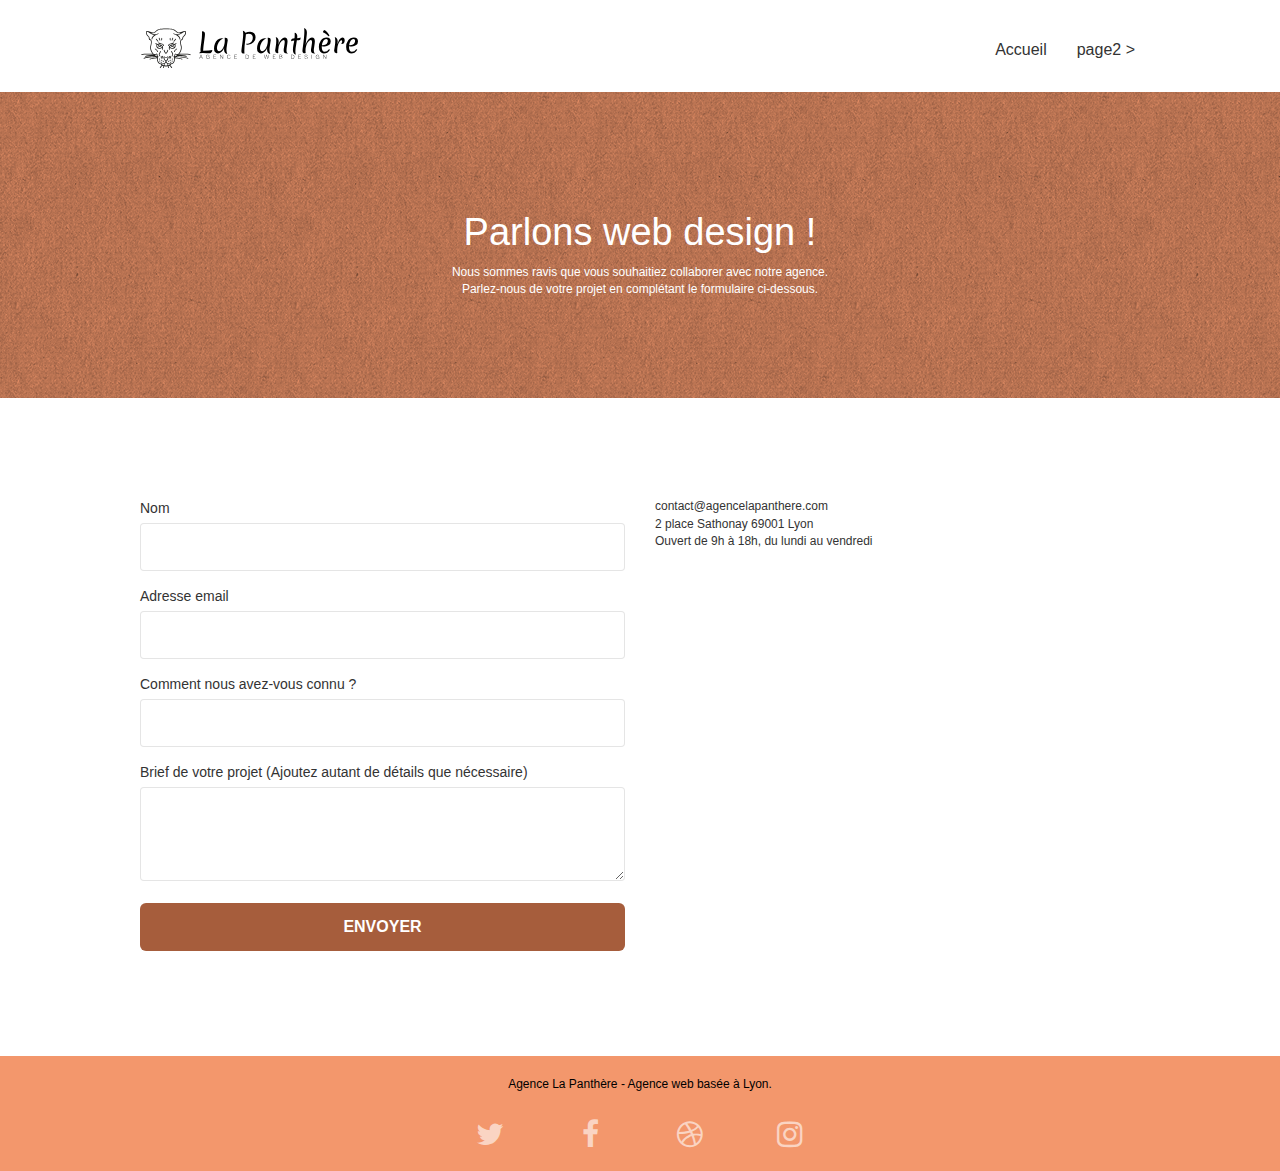
==== contact.html @ ba9e347d "first commit" ====
<!doctype html>
<html lang="fr">

<head>
	<meta charset="utf-8">
	<meta name="keywords"
		content="Entreprise, web design, Lyon, seo, google, site web, site internet, agence design paris, agence design, agence design,agence design,agence design,agence design,agence design,agence design,agence design,agence design">
	<meta name="description" content="L'agence La Panthère, une grande agence de web design basée à Lyon.">
	<meta name="viewport" content="width=device-width, initial-scale=1.0, viewport-fit=cover">
	<link rel="shortcut icon" type="image/png" href="favicon.jpg">

	<link rel="stylesheet" type="text/css" href="./css/bootstrap.css">
	<link rel="stylesheet" type="text/css" href="style.css">
	<link rel="stylesheet" type="text/css" href="./css/font-awesome.css">
	<link rel="stylesheet" type="text/css" href="./css/et-line.css">

	<title>La Panthère, Agence de Web Design - Contact</title>


	<!-- Analytics -->

	<!-- Analytics END -->

</head>

<body>
	<!-- Principal conteneur -->
	<div class="page-container">

		<!-- bloc-0 -->
		<div class="bloc bgc-white l-bloc " id="bloc-0">
			<div class="container bloc-sm">
				<nav class="navbar row">
					<div class="navbar-header">
						<a class="navbar-brand" href="index.html"><img src="img/agence-la-panthere-monochrome.svg"
								alt="atlanta web design logo" height="40" /></a>
						<button id="nav-toggle" type="button" class="ui-navbar-toggle navbar-toggle"
							data-toggle="collapse" data-target=".navbar-1">
							<span class="sr-only">Toggle navigation</span><span class="icon-bar"></span><span
								class="icon-bar"></span><span class="icon-bar"></span>
						</button>
					</div>
					<div class="collapse navbar-collapse navbar-1 special-dropdown-nav">
						<ul class="site-navigation nav navbar-nav">
							<li>
								<a href="index.html">Accueil</a>
							</li>
							<li>
							</li>
							<li>
								<a href="page2.html">page2 &gt;</a>
							</li>
						</ul>
					</div>
				</nav>
			</div>
		</div>
		<!-- bloc-0 END -->

		<!-- bloc-6 -->
		<div class="bloc bg-dots-bg bg-repeat bgc-atomic-tangerine d-bloc bloc-bg-texture texture-paper" id="bloc-6">
			<div class="container bloc-lg">
				<div class="row">
					<div class="col-sm-12">
						<h1 class="text-center hero-bloc-text tc-white">
							Parlons web design !
						</h1>
						<p class="text-center mg-lg tc-white tight-width-whitespace">
							Nous sommes ravis que vous souhaitiez collaborer avec notre agence.<br>
							Parlez-nous de votre projet en complétant le formulaire ci-dessous.
						</p>
					</div>
				</div>
			</div>
		</div>
		<!-- bloc-6 END -->

		<!-- bloc-7 -->
		<div class="bloc bgc-white l-bloc" id="bloc-7">
			<div class="container bloc-lg">
				<div class="row">
					<div class="col-sm-6">
						<form id="form_1" novalidate success-msg="Your message has been sent."
							fail-msg="Sorry it seems that our mail server is not responding, Sorry for the inconvenience!">
							<div class="form-group">
								<label>
									Nom
								</label>
								<input id="name" class="form-control" required />
							</div>
							<div class="form-group">
								<label>
									Adresse email
								</label>
								<input id="email" class="form-control" type="email" required />
							</div>
							<div class="form-group">
								<label>
									Comment nous avez-vous connu ?
								</label>
								<input class="form-control" type="email" required id="input_504" />
							</div>
							<div class="form-group">
								<label>
									Brief de votre projet (Ajoutez autant de détails que nécessaire)<br>
								</label><textarea id="message" class="form-control" rows="4" cols="50"
									required></textarea>
							</div>
							<button class="bloc-button btn btn-lg btn-block cta-hero btn-atomic-tangerine"
								type="submit">
								Envoyer
							</button>
						</form>
					</div>
					<div class="col-sm-6">
						<p>
							contact@agencelapanthere.com<br>2 place Sathonay 69001 Lyon<br>Ouvert de 9h à 18h, du lundi
							au vendredi<br>
						</p>
					</div>
				</div>
			</div>
		</div>
		<!-- bloc-7 END -->

		<!-- ScrollToTop Button -->
		<button class="bloc-button btn btn-d scrollToTop" onclick="scrollToTarget('1')"><span
				class="fa fa-chevron-up"></span></button>
		<!-- ScrollToTop Button END-->


		<!-- Footer - bloc-8 -->
		<div class="bloc bgc-atomic-tangerine d-bloc" id="bloc-8">
			<div class="container bloc-sm">
				<div class="row">
					<div class="col-sm-12">
						<p class="text-center white">
							Agence La Panthère - Agence web basée à Lyon.<br>
						</p>
						<div class="row row-no-gutters social">
							<div class="col-sm-3">
								<div class="text-center">
									<a class="social" href="index.html"><span class="fa fa-twitter icon-md"></span></a>
								</div>
							</div>
							<div class="col-sm-3">
								<div class="text-center">
									<a class="social" href="index.html"><span class="fa fa-facebook icon-md"></span></a>
								</div>
							</div>
							<div class="col-sm-3">
								<div class="text-center">
									<a class="social" href="index.html"><span class="fa fa-dribbble icon-md"></span></a>
								</div>
							</div>
							<div class="col-sm-3">
								<div class="text-center">
									<a class="social" href="index.html"><span
											class="fa fa-instagram icon-md"></span></a>
								</div>
							</div>
						</div>
					</div>
				</div>
			</div>
		</div>
		<!-- Footer - bloc-8 END -->

	</div>
	<!-- Principal conteneur END -->



	<script src="./js/jquery-2.1.0.js"></script>
	<script src="./js/bootstrap.js"></script>
	<script src="./js/blocs.js"></script>
	<script src="./js/jqBootstrapValidation.js"></script>
	<script src="./js/formHandler.js"></script>
</body>

</html>
---- style.css ----
body {
    margin: 0;
    padding: 0;
    background: #FFF;
    overflow-x: hidden;
    -webkit-font-smoothing: antialiased;
    -moz-osx-font-smoothing: grayscale;
}

a,
button {
    transition: all .3s ease-in-out;
    outline: none !important;
}

.form-control {
    height: 48px;
}

a {
    display: inline-block;
    height: 48px;
    font-size: 16px;
    padding-top: 16px;
}

a:hover {
    text-decoration: none;
    cursor: pointer;
}

#page-loading-blocs-notifaction {
    position: fixed;
    top: 0;
    bottom: 0;
    width: 100%;
    z-index: 100000;
    background: #FFFFFF url("img/pageload-spinner.gif") no-repeat center center;
}

.bloc {
    width: 100%;
    clear: both;
    background: 50% 50% no-repeat;
    padding: 0 50px;
    -webkit-background-size: cover;
    -moz-background-size: cover;
    -o-background-size: cover;
    background-size: cover;
    position: relative;
}

.bloc .container {
    padding-left: 0;
    padding-right: 0;
}

.bloc-lg {
    padding: 100px 50px;
}

.bloc-md {
    padding: 50px;
}

.bloc-sm {
    padding: 20px 50px;
}

.bg-center,
.bg-l-edge,
.bg-r-edge,
.bg-t-edge,
.bg-b-edge,
.bg-tl-edge,
.bg-bl-edge,
.bg-tr-edge,
.bg-br-edge,
.bg-repeat {
    -webkit-background-size: auto !important;
    -moz-background-size: auto !important;
    -o-background-size: auto !important;
    background-size: auto !important;
}

.bg-repeat {
    background: repeat;
}

.bg-t-edge {
    background: top no-repeat;
}

.bloc-bg-texture::before {
    content: "";
    background-size: 2px 2px;
    position: absolute;
    top: 0;
    bottom: 0;
    left: 0;
    right: 0;
}

.texture-paper::before {
    background: url("img/texture-paper.png");
    background-size: 280px 280px;
}

.b-parallax {
    background-attachment: fixed;
}

.d-bloc {
    color: rgba(255, 255, 255, .7);
}

.d-bloc button:hover {
    color: rgba(255, 255, 255, .9);
}

.d-bloc .icon-round,
.d-bloc .icon-square,
.d-bloc .icon-rounded,
.d-bloc .icon-semi-rounded-a,
.d-bloc .icon-semi-rounded-b {
    border-color: rgba(255, 255, 255, .9);
}

.d-bloc .divider-h span {
    border-color: rgba(255, 255, 255, .2);
}

.d-bloc .a-btn,
.d-bloc .navbar a,
.d-bloc .navbar-brand,
.d-bloc a .icon-sm,
.d-bloc a .icon-md,
.d-bloc a .icon-lg,
.d-bloc a .icon-xl,
.d-bloc h1 a,
.d-bloc h2 a,
.d-bloc h3 a,
.d-bloc h4 a,
.d-bloc h5 a,
.d-bloc h6 a,
.d-bloc p a {
    color: rgba(255, 255, 255, .6);
}

.d-bloc .a-btn:hover,
.d-bloc .navbar a:hover,
.d-bloc .navbar-brand:hover,
.d-bloc a:hover .icon-sm,
.d-bloc a:hover .icon-md,
.d-bloc a:hover .icon-lg,
.d-bloc a:hover .icon-xl,
.d-bloc h1 a:hover,
.d-bloc h2 a:hover,
.d-bloc h3 a:hover,
.d-bloc h4 a:hover,
.d-bloc h5 a:hover,
.d-bloc h6 a:hover,
.d-bloc p a:hover {
    color: rgba(255, 255, 255, 1);
}

.d-bloc .navbar-toggle .icon-bar {
    background: rgba(255, 255, 255, 1);
}

.d-bloc .btn-wire,
.d-bloc .btn-wire:hover {
    color: rgba(255, 255, 255, 1);
    border-color: rgba(255, 255, 255, 1);
}

.d-bloc .panel {
    color: rgba(0, 0, 0, .5);
}

.d-bloc .panel button:hover {
    color: rgba(0, 0, 0, .7);
}

.d-bloc .panel icon {
    border-color: rgba(0, 0, 0, .7);
}

.d-bloc .panel .divider-h span {
    border-color: rgba(0, 0, 0, .1);
}

.d-bloc .panel .a-btn {
    color: rgba(0, 0, 0, .6);
}

.d-bloc .panel .a-btn:hover {
    color: rgba(0, 0, 0, 1);
}

.d-bloc .panel .btn-wire,
.d-bloc .panel .btn-wire:hover {
    color: rgba(0, 0, 0, .7);
    border-color: rgba(0, 0, 0, .3);
}

.d-bloc .panel,
.l-bloc {
    color: rgba(0, 0, 0, .5);
}

.d-bloc .panel button:hover,
.l-bloc button:hover {
    color: rgba(0, 0, 0, .7);
}

.l-bloc .icon-round,
.l-bloc .icon-square,
.l-bloc .icon-rounded,
.l-bloc .icon-semi-rounded-a,
.l-bloc .icon-semi-rounded-b {
    border-color: rgba(0, 0, 0, .7);
}

.d-bloc .panel .divider-h span,
.l-bloc .divider-h span {
    border-color: rgba(0, 0, 0, .1);
}

.d-bloc .panel .a-btn,
.l-bloc .a-btn,
.l-bloc .navbar a,
.l-bloc .navbar-brand,
.l-bloc a .icon-sm,
.l-bloc a .icon-md,
.l-bloc a .icon-lg,
.l-bloc a .icon-xl,
.l-bloc h1 a,
.l-bloc h2 a,
.l-bloc h3 a,
.l-bloc h4 a,
.l-bloc h5 a,
.l-bloc h6 a,
.l-bloc p a {
    color: rgba(0, 0, 0, .6);
}

.d-bloc .panel .a-btn:hover,
.l-bloc .a-btn:hover,
.l-bloc .navbar a:hover,
.l-bloc .navbar-brand:hover,
.l-bloc a:hover .icon-sm,
.l-bloc a:hover .icon-md,
.l-bloc a:hover .icon-lg,
.l-bloc a:hover .icon-xl,
.l-bloc h1 a:hover,
.l-bloc h2 a:hover,
.l-bloc h3 a:hover,
.l-bloc h4 a:hover,
.l-bloc h5 a:hover,
.l-bloc h6 a:hover,
.l-bloc p a:hover {
    color: rgba(0, 0, 0, 1);
}

.l-bloc .navbar-toggle .icon-bar {
    color: rgba(0, 0, 0, .6);
}

.d-bloc .panel .btn-wire,
.d-bloc .panel .btn-wire:hover,
.l-bloc .btn-wire,
.l-bloc .btn-wire:hover {
    color: rgba(0, 0, 0, .7);
    border-color: rgba(0, 0, 0, .3);
}

.voffset {
    margin-top: 30px;
}

.voffset-lg {
    margin-top: 80px;
}

.row-no-gutters {
    margin-right: 0;
    margin-left: 0;
}

.row.row-no-gutters>[class^="col-"],
.row.row-no-gutters>[class*=" col-"] {
    padding-right: 0;
    padding-left: 0;
}

#bloc-1-hero h1 {
    font-size: 32px;
}

.navbar {
    margin-bottom: 0;
    z-index: 1;
}

.navbar-brand {
    height: auto;
    padding: 3px 15px;
    font-size: 25px;
    font-weight: normal;
    font-weight: 600;
    line-height: 44px;
}

.navbar-brand img {
    max-height: 200px;
    margin: 0 5px 0 0;
    display: inline;
}

.navbar-brand img[src$=svg] {
    min-width: 100px;
}

.nav-center .navbar-brand img {
    margin: 0;
}

.navbar .nav {
    padding-top: 2px;
    margin-right: -16px;
    float: right;
    z-index: 1;
}

.nav>li {
    float: left;
    margin-top: 4px;
    font-size: 16px;
}

.navbar-nav .open .dropdown-menu>li>a {
    text-align: inherit;
}

.nav>li a:hover,
.nav>li a:focus {
    background: transparent;
}

.navbar-toggle {
    margin: 10px 10px 0 0;
    border: 0px;
}

.navbar-toggle:hover {
    background: transparent !important;
}

.navbar-toggle .icon-bar {
    background-color: rgba(0, 0, 0, .5);
    width: 26px;
}

.nav-invert .navbar .nav {
    float: left;
}

.nav-invert .navbar-header,
.nav-invert .navbar-brand {
    float: right;
    position: relative;
    z-index: 2;
}

@media (min-width: 768px) {
    .site-navigation {
        position: absolute;
        top: 50%;
        right: 20px;
        transform: translate(0, -50%);
        -webkit-transform: translateY(-50%);
    }

    .nav>li .dropdown-menu a,
    .nav>li .dropdown-menu a:hover {
        color: #484848;
    }

    .nav-invert .site-navigation {
        left: 0;
        right: 0;
    }

    .nav-center {
        text-align: center;
    }

    .nav-center .navbar-header {
        width: 100%;
    }

    .nav-center .navbar-header,
    .nav-center .navbar-brand,
    .nav-center .nav>li {
        float: none;
        display: inline-block;
    }

    .nav-center .site-navigation {
        position: relative;
        width: 100%;
        right: 0;
        margin-right: 0px;
        margin-top: 20px;
    }

    .nav-center.mini-nav .navbar-toggle {
        float: none;
        margin: 10px auto 0;
    }
}

.nav>li>.dropdown a {
    background: none !important;
    display: block;
    padding: 14px 15px;
}

nav .caret {
    margin: 0 5px;
}

.dropdown-menu .dropdown-menu {
    top: -8px;
    left: 100%;
}

.dropdown-menu .dropmenu-flow-right {
    top: 100%;
    left: 0;
    margin-left: -1px;
    border-top-left-radius: 0;
    border-top-right-radius: 0;
}

.dropdown-menu .dropdown span {
    border: 4px solid black;
    border-top-color: transparent;
    border-right-color: transparent;
    border-bottom-color: transparent;
    margin: 6px -5px 0 0 !important;
    float: right;
}

.mg-md {
    margin-top: 10px;
    margin-bottom: 20px;
}

.mg-lg {
    margin-top: 10px;
    margin-bottom: 40px;
}

.btn {
    margin: 0 5px 5px 0;
}

.btn.pull-right {
    margin: 0 0 5px 5px;
}

.btn-d,
.btn-d:hover,
.btn-d:focus {
    color: #FFF;
    background: rgba(0, 0, 0, .3);
}

button {
    outline: none !important;
}

.btn-rd {
    border-radius: 40px;
}

.btn-clean {
    border: 1px solid rgba(0, 0, 0, .08);
    border-bottom-color: rgba(0, 0, 0, .1);
    text-shadow: 0 1px 0 rgba(0, 0, 1, .1);
    box-shadow: 0 1px 3px rgba(0, 0, 1, .25), inset 0 1px 0 0 rgba(255, 255, 255, .15);
}

.icon-md {
    font-size: 30px !important;
}

.icon-lg {
    font-size: 60px !important;
}

.sm-shadow {
    text-shadow: 0 1px 2px rgba(0, 0, 0, .3);
}

.panel-sq,
.panel-sq .panel-heading,
.panel-sq .panel-footer {
    border-radius: 0;
}

.panel-rd {
    border-radius: 30px;
}

.panel-rd .panel-heading {
    border-radius: 29px 29px 0 0;
}

.panel-rd .panel-footer {
    border-radius: 0 0 29px 29px;
}

.form-control {
    border-color: rgba(0, 0, 0, .1);
    box-shadow: none;
}

.scrollToTop {
    width: 40px;
    height: 40px;
    position: fixed;
    bottom: 20px;
    right: 20px;
    opacity: 0;
    z-index: 500;
    transition: all .3s ease-in-out;
}

.scrollToTop span {
    margin-top: 6px;
}

.showScrollTop {
    font-size: 14px;
    opacity: 1;
}

a[data-lightbox] {
    position: relative;
    display: block;
    text-align: center;
}

a[data-lightbox]:hover::before {
    content: "+";
    font-family: "HelveticaNeue-Light", "Helvetica Neue Light", "Helvetica Neue", Helvetica, Arial;
    font-size: 32px;
    width: 50px;
    height: 50px;
    margin-left: -25px;
    border-radius: 50%;
    background: rgba(0, 0, 0, .6);
    color: #FFF;
    font-weight: 100;
    z-index: 1;
    position: absolute;
    top: 50%;
    transform: translateY(-50%);
    -webkit-transform: translateY(-50%);
}

a[data-lightbox]:hover img {
    opacity: 0.6;
    -webkit-animation-fill-mode: none;
    animation-fill-mode: none;
}

#lightbox-modal {
    display: flex;
    align-items: center;
}

#lightbox-modal .modal-dialog {
    width: 90%;
    max-width: 900px;
    margin: 0 auto 0;
}

#lightbox-modal .modal-dialog img {
    max-height: 90vh;
    margin: 0 auto;
}

.lightbox-caption {
    padding: 20px;
    color: #FFF;
    background: rgba(0, 0, 0, .5);
    position: absolute;
    left: 15px;
    right: 15px;
    bottom: 5px;
}

.close-lightbox {
    color: #FFF;
    font-size: 30px;
    position: absolute;
    top: 20px;
    right: 20px;
    z-index: 20;
    background: rgba(0, 0, 0, .5);
    border: none;
    line-height: 30px;
    padding: 0 9px 5px;
    opacity: 0.3;
}

.close-lightbox:hover,
.next-lightbox:hover,
.prev-lightbox:hover {
    opacity: 1.0;
    color: #FFF;
}

.next-lightbox,
.prev-lightbox {
    font-size: 20px;
    color: rgba(255, 255, 255, .9);
    background: rgba(0, 0, 0, .5);
    transition: all .2s ease-in-out;
    position: absolute;
    top: 45%;
    z-index: 1;
    opacity: 0.4;
}

.next-lightbox {
    padding: 6px 8px 1px 13px;
    right: 25px;
}

.prev-lightbox {
    padding: 6px 13px 1px 10px;
    left: 25px;
}

.snapshot-lb .modal-body {
    padding-bottom: 45px;
}

.snapshot-lb .lightbox-caption {
    padding: 0;
    color: rgba(0, 0, 0, .5);
    background: none;
}

h1,
h2,
h3,
h4,
h5,
h6,
p,
label,
.btn,
a {
    font-family: "helvetica";
    font-weight: 400;
    color: #333 !important;
}

.container {
    max-width: 1000px;
}

.hero-bloc-text {
    font-size: 38px;
}

.hero-bloc-text-sub {
    font-size: 36px;
}

.statement-bloc-text {
    line-height: 26px;
    font-style: italic;
    font-size: 20px;
    text-align: center;
    font-weight: lighter;
    max-width: 520px;
    margin: auto auto auto auto;
}

p {
    font-size: 12px;
}

.tight-width-whitespace {
    max-width: 600px;
    margin: auto auto auto auto;
}

.h1 {
    font-size: 20px;
    font-family: "Open Sans";
}

.cta-hero {
    margin-top: 22px;
    color: #FFFFFF !important;
    text-transform: uppercase;
    padding: 12px 28px 12px 28px;
    font-size: 16px;
    font-weight: 700;
}

.social {
    max-width: 400px;
    margin: auto auto auto auto;
}

h2 {
    font-size: 22px;
    line-height: 1.4em;
}

h3 {
    font-size: 15px;
    text-transform: uppercase;
    font-weight: 700;
    color: #333333 !important;
}

.med-width-whitespace {
    max-width: 800px;
    margin: auto auto auto auto;
    box-shadow: 0px 0px 0px #000000;
}

h1 {
    color: #333333 !important;
}

h4 {
    color: #333333 !important;
}

.icons {
    margin-bottom: 14px;
    margin-top: 24px;
}

.white {
    color: black !important;
}

.portfolio-thumb {
    margin-bottom: 24px;
}

.portfolio-row {
    margin-bottom: 44px;
    margin-top: 50px;
}

.avatar {
    box-shadow: 0px 4px 9px rgba(0, 0, 0, 0.3);
}

.black-background {
    background-color: rgba(165, 147, 99, 0.7);
    padding: 40px 40px 40px 40px;
}

.bold-link {
    font-weight: 900;
    text-decoration: underline !important;
}

.bgc-white {
    background-color: #FFFFFF;
}

.bgc-dark-slate-blue {
    background-color: #364577;
}

.bgc-atomic-tangerine {
    background-color: #F3976C;
}

.tc-white {
    color: white !important;
}

.btn-atomic-tangerine {
    background: #a65d3c;
    color: #FFFFFF !important;
}

.btn-atomic-tangerine:hover {
    background: #c27956 !important;
    color: #FFFFFF !important;
}

.ltc-white {
    color: #FFFFFF !important;
}

.ltc-white:hover {
    color: #cccccc !important;
}

.ltc-atomic-tangerine {
    color: #F3976C !important;
}

.ltc-atomic-tangerine:hover {
    color: #c27956 !important;
}

.icon-dark-slate-blue {
    color: #364577 !important;
    border-color: #364577 !important;
}

.bg-dots-bg {
    background-image: url("img/dots-bg.png");
}

.bg-lines-h2-bg {
    background-image: url("img/lines-h2-bg.png");
}

.bg-banniere {
    background-image: url("./img/agence-la-panthere.webp");
}

.bg-presentation {
    background-image: url("./img/image-de-presentation.webp");
}

@media (max-width: 1024px) {
    .bloc {
        padding-left: 20px;
        padding-right: 20px;
    }

    .bloc.full-width-bloc,
    .bloc-tile-2.full-width-bloc .container,
    .bloc-tile-3.full-width-bloc .container,
    .bloc-tile-4.full-width-bloc .container {
        padding-left: 0;
        padding-right: 0;
    }
}

@media (max-width: 992px) and (min-width: 768px) {
    .navbar .nav {
        max-width: 80%
    }

    .nav-center.navbar .nav {
        max-width: 100%
    }
}

@media only screen and (min-device-width: 768px) and (max-device-width: 1024px) and (orientation: landscape) {
    .b-parallax {
        background-attachment: scroll;
    }
}

@media only screen and (min-device-width: 1024px) and (max-device-width: 1366px) and (-webkit-min-device-pixel-ratio: 1.5) {
    .b-parallax {
        background-attachment: scroll;
    }
}

@media (max-width: 991px) {
    .container {
        width: 100%;
    }

    .b-parallax {
        background-attachment: scroll;
    }

    .page-container,
    #hero-bloc {
        overflow-x: hidden;
        position: relative;
    }

    .bloc {
        padding-left: constant(safe-area-inset-left);
        padding-right: constant(safe-area-inset-right);
    }

    .bloc-group,
    .bloc-group .bloc {
        display: block;
        width: 100%;
    }

    .bloc-fill-screen .fill-bloc-top-edge,
    .bloc-fill-screen .fill-bloc-bottom-edge {
        padding: 0 20px;
        padding-left: constant(safe-area-inset-left);
        padding-right: constant(safe-area-inset-right);
    }
}

@media (max-width: 767px) {
    .page-container {
        overflow-x: hidden;
        position: relative;
    }

    h1,
    h2,
    h3,
    h4,
    h5,
    h6,
    p,
    #disqus_thread {
        padding-left: 10px !important;
        padding-right: 10px !important;
    }

    .b-parallax {
        background-attachment: scroll;
    }

    .navbar .nav {
        padding-top: 0;
        border-top: 1px solid rgba(0, 0, 0, .2);
        float: none !important;
    }

    .navbar.row {
        margin-left: 0;
        margin-right: 0;
    }

    .site-navigation {
        position: inherit;
        transform: none;
        -webkit-transform: none;
        -ms-transform: none;
    }

    .nav>li {
        margin-top: 0;
        border-bottom: 1px solid rgba(0, 0, 0, .1);
        background: rgba(0, 0, 0, .05);
        text-align: left;
        padding-left: 15px;
        width: 100%;
    }

    .nav>li:hover {
        background: rgba(0, 0, 0, .08);
    }

    .dropdown .dropdown a .caret {
        float: none;
        margin: 5px 0 0 10px !important;
        border: 4px solid black;
        border-bottom-color: transparent;
        border-right-color: transparent;
        border-left-color: transparent;
    }

    #hero-bloc .navbar .nav {
        background: rgba(0, 0, 0, .8);
    }

    #hero-bloc .navbar .nav a {
        color: rgba(255, 255, 255, .6);
    }

    .hero {
        padding: 50px 0;
    }

    .hero-nav {
        left: -1px;
        right: -1px;
    }

    .navbar-collapse {
        padding: 0;
        overflow-x: hidden;
        -webkit-box-shadow: none;
        box-shadow: none;
    }

    .navbar-brand img {
        max-height: 40px;
        width: auto;
    }

    .nav-invert .navbar-header {
        float: none;
        width: 100%;
    }

    .nav-invert .navbar-toggle {
        float: left;
        margin-left: 10px;
    }

    .bloc {
        padding-left: 0;
        padding-right: 0;
    }

    .bloc-xxl,
    .bloc-xl,
    .bloc-lg {
        padding: 40px 0;
    }

    .bloc-sm,
    .bloc-md {
        padding-left: 0;
        padding-right: 0;
    }

    .bloc-tile-2 .container,
    .bloc-tile-3 .container,
    .bloc-tile-4 .container,
    .bloc-fill-screen .fill-bloc-top-edge,
    .bloc-fill-screen .fill-bloc-bottom-edge {
        padding-left: 0;
        padding-right: 0;
    }

    .a-block {
        padding: 0 10px;
    }

    .btn-dwn {
        display: none;
    }

    .voffset {
        margin-top: 5px;
    }

    .voffset-md {
        margin-top: 20px;
    }

    .voffset-lg {
        margin-top: 30px;
    }

    form {
        padding: 5px;
    }

    .close-lightbox {
        display: inline-block;
    }

    .blocsapp-device-iphone5 {
        background-size: 216px 425px;
        padding-top: 60px;
        width: 216px;
        height: 425px;
    }

    .blocsapp-device-iphone5 img {
        width: 180px;
        height: 320px;
    }
}

@media (max-width: 400px) {
    .bloc {
        padding-left: 0;
        padding-right: 0;
    }
}

@media (max-width: 767px) {
    .bloc-mob-center-text {
        text-align: center;
    }
}
---- css/et-line.css ----
@font-face {
    font-family: et-line;
    src: url(../fonts/et-line.eot);
    src: url(../fonts/et-line.eot?#iefix) format('embedded-opentype'), url(../fonts/et-line.woff) format('woff'), url(../fonts/et-line.ttf) format('truetype'), url(../fonts/et-line.svg#et-line) format('svg');
    font-weight: 400;
    font-style: normal
}

.et-icon-adjustments,
.et-icon-alarmclock,
.et-icon-anchor,
.et-icon-aperture,
.et-icon-attachment,
.et-icon-bargraph,
.et-icon-basket,
.et-icon-beaker,
.et-icon-bike,
.et-icon-book-open,
.et-icon-briefcase,
.et-icon-browser,
.et-icon-calendar,
.et-icon-camera,
.et-icon-caution,
.et-icon-chat,
.et-icon-circle-compass,
.et-icon-clipboard,
.et-icon-clock,
.et-icon-cloud,
.et-icon-compass,
.et-icon-desktop,
.et-icon-dial,
.et-icon-document,
.et-icon-documents,
.et-icon-download,
.et-icon-dribbble,
.et-icon-edit,
.et-icon-envelope,
.et-icon-expand,
.et-icon-facebook,
.et-icon-flag,
.et-icon-focus,
.et-icon-gears,
.et-icon-genius,
.et-icon-gift,
.et-icon-global,
.et-icon-globe,
.et-icon-googleplus,
.et-icon-grid,
.et-icon-happy,
.et-icon-hazardous,
.et-icon-heart,
.et-icon-hotairballoon,
.et-icon-hourglass,
.et-icon-key,
.et-icon-laptop,
.et-icon-layers,
.et-icon-lifesaver,
.et-icon-lightbulb,
.et-icon-linegraph,
.et-icon-linkedin,
.et-icon-lock,
.et-icon-magnifying-glass,
.et-icon-map,
.et-icon-map-pin,
.et-icon-megaphone,
.et-icon-mic,
.et-icon-mobile,
.et-icon-newspaper,
.et-icon-notebook,
.et-icon-paintbrush,
.et-icon-paperclip,
.et-icon-pencil,
.et-icon-phone,
.et-icon-picture,
.et-icon-pictures,
.et-icon-piechart,
.et-icon-presentation,
.et-icon-pricetags,
.et-icon-printer,
.et-icon-profile-female,
.et-icon-profile-male,
.et-icon-puzzle,
.et-icon-quote,
.et-icon-recycle,
.et-icon-refresh,
.et-icon-ribbon,
.et-icon-rss,
.et-icon-sad,
.et-icon-scissors,
.et-icon-scope,
.et-icon-search,
.et-icon-shield,
.et-icon-speedometer,
.et-icon-strategy,
.et-icon-streetsign,
.et-icon-tablet,
.et-icon-target,
.et-icon-telescope,
.et-icon-toolbox,
.et-icon-tools,
.et-icon-tools-2,
.et-icon-trophy,
.et-icon-tumblr,
.et-icon-twitter,
.et-icon-upload,
.et-icon-video,
.et-icon-wallet,
.et-icon-wine {
    font-family: et-line;
    speak: none;
    font-style: normal;
    font-weight: 400;
    font-variant: normal;
    text-transform: none;
    line-height: 1;
    -webkit-font-smoothing: antialiased;
    -moz-osx-font-smoothing: grayscale;
    display: inline-block
}

.et-icon-mobile:before {
    content: "\e000"
}

.et-icon-laptop:before {
    content: "\e001"
}

.et-icon-desktop:before {
    content: "\e002"
}

.et-icon-tablet:before {
    content: "\e003"
}

.et-icon-phone:before {
    content: "\e004"
}

.et-icon-document:before {
    content: "\e005"
}

.et-icon-documents:before {
    content: "\e006"
}

.et-icon-search:before {
    content: "\e007"
}

.et-icon-clipboard:before {
    content: "\e008"
}

.et-icon-newspaper:before {
    content: "\e009"
}

.et-icon-notebook:before {
    content: "\e00a"
}

.et-icon-book-open:before {
    content: "\e00b"
}

.et-icon-browser:before {
    content: "\e00c"
}

.et-icon-calendar:before {
    content: "\e00d"
}

.et-icon-presentation:before {
    content: "\e00e"
}

.et-icon-picture:before {
    content: "\e00f"
}

.et-icon-pictures:before {
    content: "\e010"
}

.et-icon-video:before {
    content: "\e011"
}

.et-icon-camera:before {
    content: "\e012"
}

.et-icon-printer:before {
    content: "\e013"
}

.et-icon-toolbox:before {
    content: "\e014"
}

.et-icon-briefcase:before {
    content: "\e015"
}

.et-icon-wallet:before {
    content: "\e016"
}

.et-icon-gift:before {
    content: "\e017"
}

.et-icon-bargraph:before {
    content: "\e018"
}

.et-icon-grid:before {
    content: "\e019"
}

.et-icon-expand:before {
    content: "\e01a"
}

.et-icon-focus:before {
    content: "\e01b"
}

.et-icon-edit:before {
    content: "\e01c"
}

.et-icon-adjustments:before {
    content: "\e01d"
}

.et-icon-ribbon:before {
    content: "\e01e"
}

.et-icon-hourglass:before {
    content: "\e01f"
}

.et-icon-lock:before {
    content: "\e020"
}

.et-icon-megaphone:before {
    content: "\e021"
}

.et-icon-shield:before {
    content: "\e022"
}

.et-icon-trophy:before {
    content: "\e023"
}

.et-icon-flag:before {
    content: "\e024"
}

.et-icon-map:before {
    content: "\e025"
}

.et-icon-puzzle:before {
    content: "\e026"
}

.et-icon-basket:before {
    content: "\e027"
}

.et-icon-envelope:before {
    content: "\e028"
}

.et-icon-streetsign:before {
    content: "\e029"
}

.et-icon-telescope:before {
    content: "\e02a"
}

.et-icon-gears:before {
    content: "\e02b"
}

.et-icon-key:before {
    content: "\e02c"
}

.et-icon-paperclip:before {
    content: "\e02d"
}

.et-icon-attachment:before {
    content: "\e02e"
}

.et-icon-pricetags:before {
    content: "\e02f"
}

.et-icon-lightbulb:before {
    content: "\e030"
}

.et-icon-layers:before {
    content: "\e031"
}

.et-icon-pencil:before {
    content: "\e032"
}

.et-icon-tools:before {
    content: "\e033"
}

.et-icon-tools-2:before {
    content: "\e034"
}

.et-icon-scissors:before {
    content: "\e035"
}

.et-icon-paintbrush:before {
    content: "\e036"
}

.et-icon-magnifying-glass:before {
    content: "\e037"
}

.et-icon-circle-compass:before {
    content: "\e038"
}

.et-icon-linegraph:before {
    content: "\e039"
}

.et-icon-mic:before {
    content: "\e03a"
}

.et-icon-strategy:before {
    content: "\e03b"
}

.et-icon-beaker:before {
    content: "\e03c"
}

.et-icon-caution:before {
    content: "\e03d"
}

.et-icon-recycle:before {
    content: "\e03e"
}

.et-icon-anchor:before {
    content: "\e03f"
}

.et-icon-profile-male:before {
    content: "\e040"
}

.et-icon-profile-female:before {
    content: "\e041"
}

.et-icon-bike:before {
    content: "\e042"
}

.et-icon-wine:before {
    content: "\e043"
}

.et-icon-hotairballoon:before {
    content: "\e044"
}

.et-icon-globe:before {
    content: "\e045"
}

.et-icon-genius:before {
    content: "\e046"
}

.et-icon-map-pin:before {
    content: "\e047"
}

.et-icon-dial:before {
    content: "\e048"
}

.et-icon-chat:before {
    content: "\e049"
}

.et-icon-heart:before {
    content: "\e04a"
}

.et-icon-cloud:before {
    content: "\e04b"
}

.et-icon-upload:before {
    content: "\e04c"
}

.et-icon-download:before {
    content: "\e04d"
}

.et-icon-target:before {
    content: "\e04e"
}

.et-icon-hazardous:before {
    content: "\e04f"
}

.et-icon-piechart:before {
    content: "\e050"
}

.et-icon-speedometer:before {
    content: "\e051"
}

.et-icon-global:before {
    content: "\e052"
}

.et-icon-compass:before {
    content: "\e053"
}

.et-icon-lifesaver:before {
    content: "\e054"
}

.et-icon-clock:before {
    content: "\e055"
}

.et-icon-aperture:before {
    content: "\e056"
}

.et-icon-quote:before {
    content: "\e057"
}

.et-icon-scope:before {
    content: "\e058"
}

.et-icon-alarmclock:before {
    content: "\e059"
}

.et-icon-refresh:before {
    content: "\e05a"
}

.et-icon-happy:before {
    content: "\e05b"
}

.et-icon-sad:before {
    content: "\e05c"
}

.et-icon-facebook:before {
    content: "\e05d"
}

.et-icon-twitter:before {
    content: "\e05e"
}

.et-icon-googleplus:before {
    content: "\e05f"
}

.et-icon-rss:before {
    content: "\e060"
}

.et-icon-tumblr:before {
    content: "\e061"
}

.et-icon-linkedin:before {
    content: "\e062"
}

.et-icon-dribbble:before {
    content: "\e063"
}
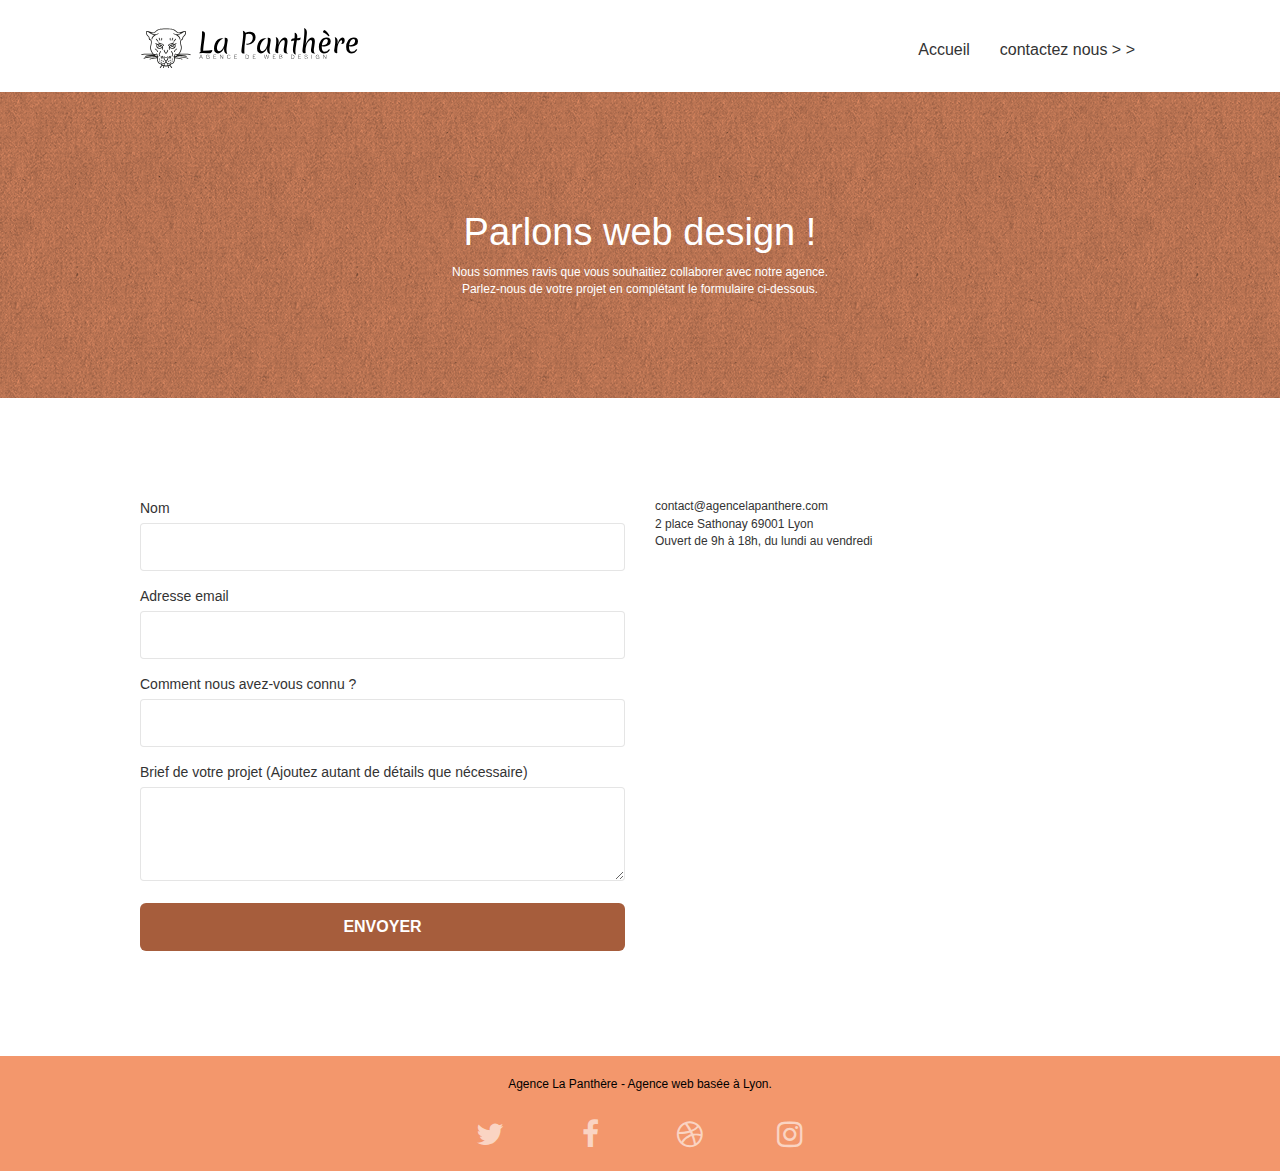
==== commit 76dbbd8d: "page2" ====
--- a/contact.html
+++ b/contact.html
@@ -48,7 +48,7 @@
 							<li>
 							</li>
 							<li>
-								<a href="page2.html">page2 &gt;</a>
+								<a href="contact.html">contactez nous > &gt;</a>
 							</li>
 						</ul>
 					</div>
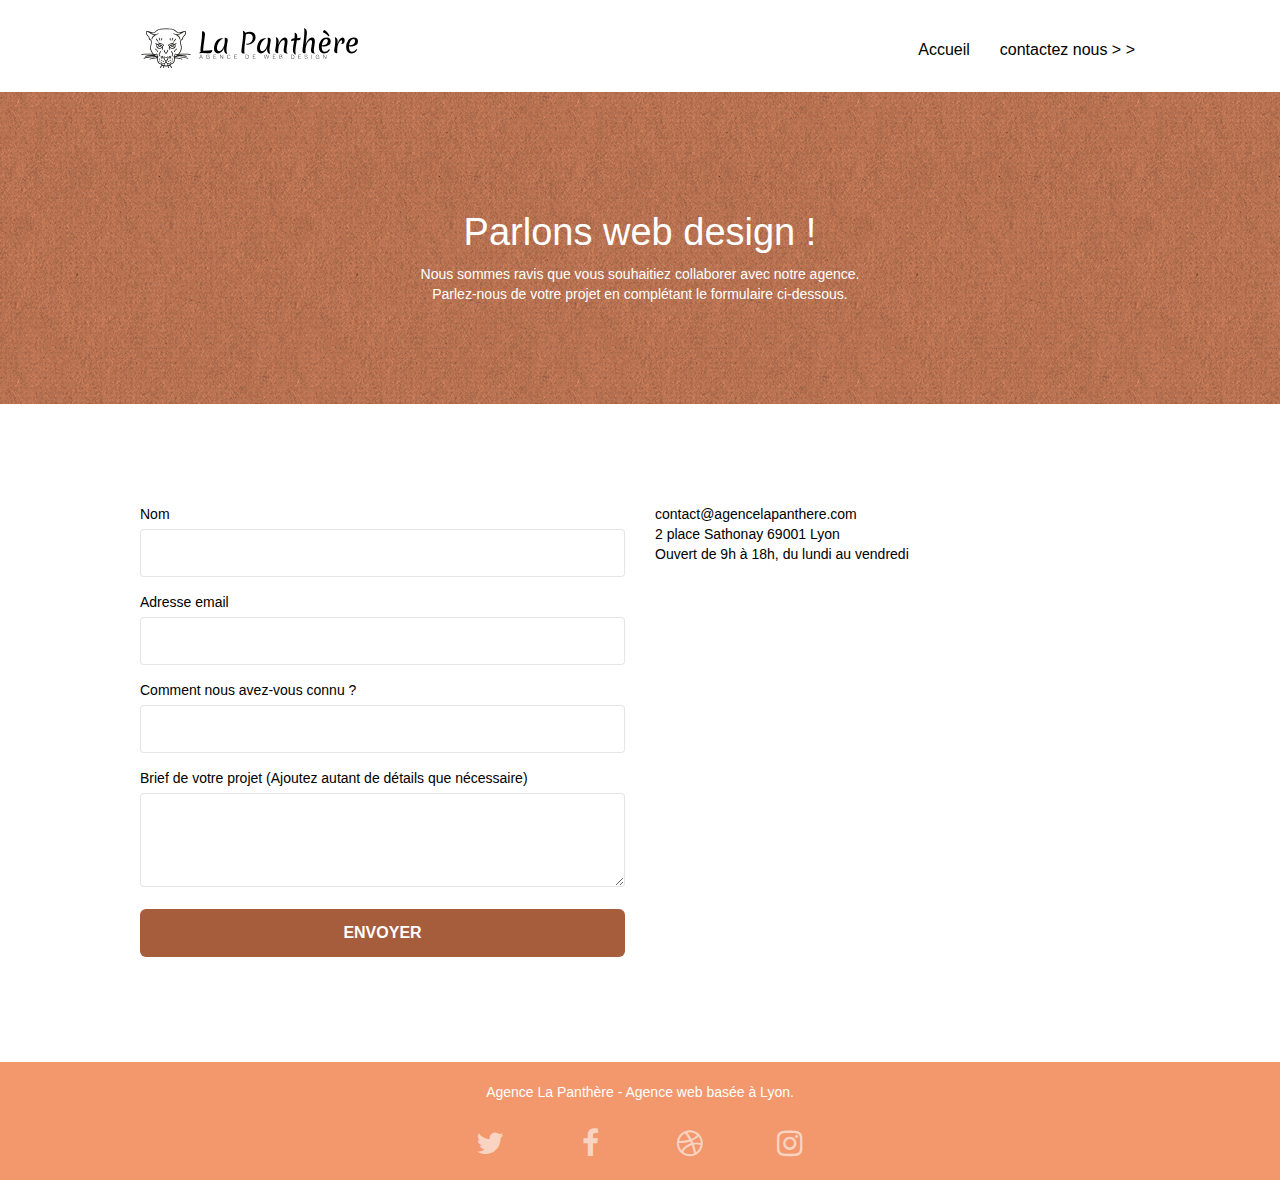
==== commit f5c136f8: "minifier blocs.js" ====
--- a/contact.html
+++ b/contact.html
@@ -173,7 +173,7 @@
 
 	<script src="./js/jquery-2.1.0.js"></script>
 	<script src="./js/bootstrap.js"></script>
-	<script src="./js/blocs.js"></script>
+	<script src="./js/blocs.min.js"></script>
 	<script src="./js/jqBootstrapValidation.js"></script>
 	<script src="./js/formHandler.js"></script>
 </body>
--- a/style.css
+++ b/style.css
@@ -668,8 +668,8 @@
 .btn,
 a {
     font-family: "helvetica";
-    font-weight: 400;
-    color: #333 !important;
+    font-weight: 500;
+    color: black !important;
 }
 
 .container {
@@ -695,7 +695,7 @@
 }
 
 p {
-    font-size: 12px;
+    font-size: 14px;
 }
 
 .tight-width-whitespace {
@@ -754,7 +754,7 @@
 }
 
 .white {
-    color: black !important;
+    color: #FFFFFF !important;
 }
 
 .portfolio-thumb {
